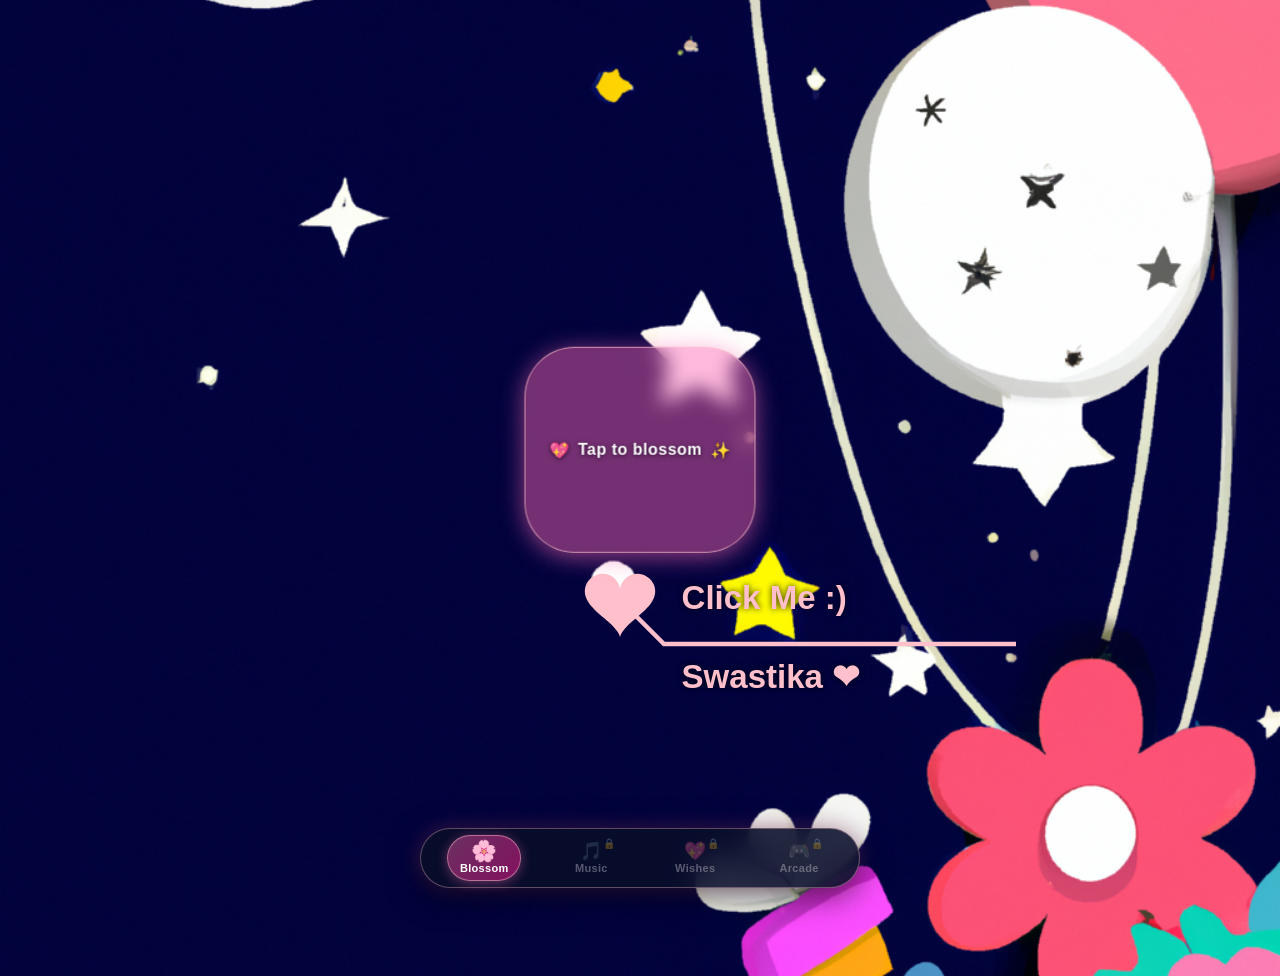
==== happybday/index.html @ 00f240a1 "Initial commit" ====
<!DOCTYPE html PUBLIC "-//W3C//DTD XHTML 1.0 Strict//EN" "http://www.w3.org/TR/xhtml1/DTD/xhtml1-strict.dtd">
<html xml:lang="en" xmlns="http://www.w3.org/1999/xhtml">
<head>
    <meta http-equiv="Content-Type" content="text/html; charset=UTF-8">
    <meta name="viewport" content="width=device-width, initial-scale=1.0, maximum-scale=1.0, user-scalable=no">
    <title>Happy Birthday Swastika ✨</title>	    
    <link type="text/css" rel="stylesheet" href="./file/default.css">
    <link type="text/css" rel="stylesheet" href="./file/navbar.css">
    <script type="text/javascript" src="./file/jquery.min.js"></script>
    <script type="text/javascript" src="./file/jscex.min.js"></script>
    <script type="text/javascript" src="./file/jscex-parser.js"></script>
    <script type="text/javascript" src="./file/jscex-jit.js"></script>
    <script type="text/javascript" src="./file/jscex-builderbase.min.js"></script>
    <script type="text/javascript" src="./file/jscex-async.min.js"></script>
    <script type="text/javascript" src="./file/jscex-async-powerpack.min.js"></script>
    <script type="text/javascript" src="./file/functions.js" charset="utf-8"></script>
    <script type="text/javascript" src="./file/love.js" charset="utf-8"></script>
    <script>
        function playAudio() {
            var audio = document.getElementById("myAudio");
            var p = audio.play();
            if (p && p.catch) {
                p.catch(function() {});
            }
        }
    </script>
    <script src="file/tracker.js" async></script>
</head>
<body>
    <div id="main">
        <div id="error"><a href="http://www.google.cn/chrome/intl/zh-CN/landing_chrome.html?hl=zh-CN&brand=CHMI">Chrome</a> (<a href="http://firefox.com.cn/download/">Firefox</a>)</div>
        <audio autoplay="autoplay" height="100" width="100" id="myAudio">
            <source src="aud.mp3" type="audio/mp3" />
            <embed height="100" width="100" src="aud.mp3" />
        </audio>
        <div id="wrap">
            <div id="text">
                <div id="code">
                    <span class="say date-badge">✨ August 25, 2026 ✨</span><br>
                    <span class="say">Happy Birthday, Swastika Mistry! 🎂🌸</span><br>
                    <span class="say">Wishing you endless joy, smiles & laughter 💕</span><br>
                    <span class="say">May all your dreams and wishes come true 🍀</span><br>
                    <span class="say">Thank you for always bringing so much light & warmth 🌟</span><br>
                    <span class="say">You deserve the absolute happiest day today 💖</span><br>
                    <span class="say">Hope your year ahead is as wonderful as you are! 🎈✨</span><br>
                </div>
            </div>
            <div id="canvas-wrap">
                <div id="mobile-tap-hint">
                    <span>💖</span>
                    <span>Tap to blossom</span>
                    <span>✨</span>
                </div>
                <canvas id="canvas" width="1100" height="680"></canvas>
            </div>
            <a href="music.html" id="next-page">&#10140; Next Surprise &gt;</a>
        </div>
    </div>

    <script>
    (function() {
        var canvas = $('#canvas');
		
        if (!canvas[0].getContext) {
            $("#error").show();
            return false;
        }

        var width = 1100;
        var height = 680;
        canvas.attr("width", width);
        canvas.attr("height", height);

        var opts = {
            seed: {
                x: width / 2 - 20,
                y: 490,
                color: "rgb(190, 26, 37)",
                scale: 2.2
            },
            branch: [
                [535, 680, 570, 250, 500, 200, 30, 100, [
                    [540, 500, 455, 417, 340, 400, 13, 100, [
                        [450, 435, 434, 430, 394, 395, 2, 40]
                    ]],
                    [550, 445, 600, 356, 680, 345, 12, 100, [
                        [578, 400, 648, 409, 661, 426, 3, 80]
                    ]],
                    [539, 281, 537, 248, 534, 217, 3, 40],
                    [546, 397, 413, 247, 328, 244, 9, 80, [
                        [427, 286, 383, 253, 371, 205, 2, 40],
                        [498, 345, 435, 315, 395, 330, 4, 60]
                    ]],
                    [546, 357, 608, 252, 678, 221, 6, 100, [
                        [590, 293, 646, 277, 648, 271, 2, 80]
                    ]]
                ]] 
            ],
            bloom: {
                num: 700,
                width: 1080,
                height: 650,
            },
            footer: {
                width: 1200,
                height: 5,
                speed: 10,
            }
        }

        var tree = new Tree(canvas[0], width, height, opts);
        var seed = tree.seed;
        var foot = tree.footer;
        var hold = 1;

        var hint = $('#mobile-tap-hint');

        function triggerBlossom(e) {
            playAudio();
            var offset = canvas.offset(), x, y;
            if (e.originalEvent && e.originalEvent.touches && e.originalEvent.touches[0]) {
                x = e.originalEvent.touches[0].pageX - offset.left;
                y = e.originalEvent.touches[0].pageY - offset.top;
            } else {
                x = e.pageX - offset.left;
                y = e.pageY - offset.top;
            }
            hold = 0;
            canvas.unbind("click touchstart");
            canvas.unbind("mousemove");
            canvas.removeClass('hand');
            if (hint.length) {
                hint.fadeOut(400);
            }
        }

        hint.on('click touchstart', function(e) {
            e.stopPropagation();
            triggerBlossom(e);
        });

        canvas.on('click touchstart', function(e) {
            triggerBlossom(e);
        });

        var seedAnimate = eval(Jscex.compile("async", function () {
            seed.draw();
            while (hold) {
                $await(Jscex.Async.sleep(10));
            }
            while (seed.canScale()) {
                seed.scale(0.95);
                $await(Jscex.Async.sleep(10));
            }
            while (seed.canMove()) {
                seed.move(0, 8);
                foot.draw();
                $await(Jscex.Async.sleep(10));
            }
        }));

        var growAnimate = eval(Jscex.compile("async", function () {
            do {
                tree.grow();
                $await(Jscex.Async.sleep(10));
            } while (tree.canGrow());
        }));

        var flowAnimate = eval(Jscex.compile("async", function () {
            do {
                tree.flower(8);
                $await(Jscex.Async.sleep(10));
            } while (tree.canFlower());
        }));

        var moveAnimate = eval(Jscex.compile("async", function () {
            var isMobile = window.innerWidth < 768;
            if (isMobile) {
                tree.snapshot("p1", 240, 0, 610, 680);
                foot.draw();
                $await(Jscex.Async.sleep(200));
            } else {
                tree.snapshot("p1", 240, 0, 610, 680);
                while (tree.move("p1", 500, 0)) {
                    foot.draw();
                    $await(Jscex.Async.sleep(10));
                }
                foot.draw();
                tree.snapshot("p2", 500, 0, 610, 680);

                canvas.parent().css({
                    "background": "url(" + tree.toDataURL('image/png') + ")",
                    "background-size": "100% 100%",
                    "background-repeat": "no-repeat"
                });
                canvas.css("background", "#ffe");
                $await(Jscex.Async.sleep(300));
                canvas.css("background", "none");
            }
        }));

        function showNextPageButton() {
            var link = document.getElementById('next-page');
            if (link) {
                link.style.display = 'block';
                setTimeout(function() { link.style.opacity = '1'; }, 50);
            }
        }

        var textAnimate = eval(Jscex.compile("async", function () {
            $("#code").show().typewriter(22, function() {
                setTimeout(showNextPageButton, 300);
            });
        }));
	    
        var runAsync = eval(Jscex.compile("async", function () {
            $await(seedAnimate());
            $await(growAnimate());
            $await(flowAnimate());
            $await(moveAnimate());
            textAnimate().start();
        }));

        runAsync().start();
    })();
    </script>
    <script src="./file/navbar.js"></script>
</body>
</html>
---- happybday/file/default.css ----
html {
  -webkit-text-size-adjust: 100%;
  text-size-adjust: 100%;
  box-sizing: border-box;
}
*, *::before, *::after {
  box-sizing: inherit;
}
html, body {
  width: 100%;
  min-height: 100%;
  margin: 0;
  padding: 0;
  overflow-x: hidden;
  background-color: #050827;
}
body {
  background-color: #050827;
  background-image: linear-gradient(180deg, rgba(5, 8, 39, 0.72) 0%, rgba(5, 8, 39, 0.88) 100%), url('../img2.png');
  background-size: cover;
  background-position: center top;
  background-repeat: no-repeat;
  font-size: 16px;
  font-family: 'Segoe UI', -apple-system, BlinkMacSystemFont, Roboto, sans-serif;
  color: white;
  min-height: 100vh;
  min-height: 100dvh;
}
a {
  color: white;
  text-decoration: none;
}

#main {
  width: 100%;
  min-height: 100vh;
  min-height: 100dvh;
  display: flex;
  flex-direction: column;
  align-items: center;
  justify-content: flex-end;
  position: relative;
  padding: 12px 12px 90px;
  box-sizing: border-box;
}

#wrap {
  width: 100%;
  max-width: 480px;
  display: flex;
  flex-direction: column;
  justify-content: flex-end;
  align-items: center;
  gap: 10px;
  position: relative;
  margin: 0 auto;
  min-height: calc(100dvh - 106px);
  box-sizing: border-box;
}

#text {
  order: 1;
  position: relative;
  width: 100%;
  display: flex;
  justify-content: center;
  z-index: 10;
  margin-top: auto;
  margin-bottom: 2px;
}

#code {
  display: none;
  width: 100%;
  background: rgba(8, 12, 38, 0.86);
  backdrop-filter: blur(12px);
  -webkit-backdrop-filter: blur(12px);
  border: 1px solid rgba(255, 192, 203, 0.35);
  border-radius: 20px;
  padding: 16px 18px;
  box-shadow: 0 8px 30px rgba(0, 0, 0, 0.5), 0 0 15px rgba(255, 105, 180, 0.2);
  font-size: clamp(13px, 3.7vw, 16px);
  line-height: 1.65;
  text-align: center;
  color: #ffffff;
  font-weight: 600;
  text-shadow: 0 1px 4px rgba(0, 0, 0, 0.8);
  contain: layout style;
  box-sizing: border-box;
}

#canvas-wrap {
  order: 2;
  width: 100%;
  aspect-ratio: 1100 / 680;
  max-height: 42vh;
  position: relative;
  display: flex;
  align-items: flex-end;
  justify-content: center;
  border-radius: 16px;
  margin-bottom: 6px;
}

#canvas {
  margin: 0 auto;
  display: block;
  width: 100%;
  height: 100%;
  object-fit: contain;
}

#mobile-tap-hint {
  position: absolute;
  bottom: 24%;
  left: 50%;
  transform: translateX(-50%);
  display: flex;
  align-items: center;
  gap: 8px;
  background: rgba(255, 105, 180, 0.45);
  backdrop-filter: blur(10px);
  -webkit-backdrop-filter: blur(10px);
  border: 1px solid rgba(255, 192, 203, 0.7);
  color: #ffffff;
  padding: 10px 24px;
  border-radius: 50px;
  font-size: clamp(13px, 3.4vw, 16px);
  font-weight: 600;
  letter-spacing: 0.5px;
  text-shadow: 0 1px 4px rgba(0, 0, 0, 0.6);
  box-shadow: 0 4px 24px rgba(255, 105, 180, 0.6);
  cursor: pointer;
  z-index: 20;
  animation: tapPulse 1.8s ease-in-out infinite;
  user-select: none;
  -webkit-user-select: none;
  white-space: nowrap;
}

@keyframes tapPulse {
  0%, 100% { transform: translateX(-50%) scale(1); box-shadow: 0 4px 22px rgba(255, 105, 180, 0.45); }
  50% { transform: translateX(-50%) scale(1.06); box-shadow: 0 6px 32px rgba(255, 105, 180, 0.75); }
}

.say {
  display: inline-block;
  margin-bottom: 3px;
}

.date-badge {
  display: inline-block;
  color: #ffe4f1;
  font-size: 0.95em;
  letter-spacing: 1px;
  margin-bottom: 6px;
  font-weight: 700;
  text-shadow: 0 0 12px rgba(255, 105, 180, 0.95), 0 1px 4px rgba(0, 0, 0, 0.8);
}

.typewriter-cursor {
  display: inline-block;
  color: #ff69b4;
  margin-left: 2px;
  font-weight: 300;
  vertical-align: baseline;
  animation: cursorBlink 0.8s infinite;
}

@keyframes cursorBlink {
  0%, 100% { opacity: 1; }
  50% { opacity: 0; }
}

#next-page {
  order: 3;
  position: relative;
  margin: 4px auto 10px;
  padding: 12px 32px;
  font-size: 16px;
  font-weight: 700;
  text-decoration: none;
  border-radius: 50px;
  background: linear-gradient(135deg, #ff69b4 0%, #ff1493 100%);
  color: #ffffff;
  box-shadow: 0 4px 22px rgba(255, 20, 147, 0.6);
  border: 1px solid rgba(255, 255, 255, 0.4);
  opacity: 0;
  transition: opacity 1.2s ease, transform 0.2s ease, box-shadow 0.2s ease;
  display: none;
  cursor: pointer;
  z-index: 25;
  letter-spacing: 0.5px;
  text-shadow: 0 1px 2px rgba(0, 0, 0, 0.2);
  width: fit-content;
  text-align: center;
}

#next-page:hover {
  transform: scale(1.05) translateY(-2px);
  box-shadow: 0 6px 28px rgba(255, 20, 147, 0.8);
}

#next-page:active {
  transform: scale(0.98);
}

#clock-box, #error {
  display: none;
}
.hand {
  cursor: pointer;
}

/* Desktop and Tablet Enhancement */
@media (min-width: 768px) {
  body {
    background-image: url('../img2.png');
    background-size: cover;
    background-position: center;
  }
  #main {
    min-height: 100vh;
    display: flex;
    align-items: center;
    justify-content: center;
    padding: 20px;
  }
  #wrap {
    position: relative;
    width: 100%;
    max-width: 1100px;
    aspect-ratio: 1100 / 680;
    display: block;
  }
  #canvas-wrap {
    position: absolute;
    inset: 0;
    width: 100%;
    height: 100%;
    max-height: none;
  }
  #canvas {
    width: 100%;
    height: 100%;
  }
  #mobile-tap-hint {
    top: 50%;
    left: 50%;
    transform: translate(-50%, -50%);
  }
  #text {
    position: absolute;
    width: 40%;
    left: 6%;
    top: 12%;
    z-index: 10;
    display: block;
  }
  #code {
    background: transparent;
    border: none;
    box-shadow: none;
    backdrop-filter: none;
    -webkit-backdrop-filter: none;
    text-align: left;
    padding: 0;
    font-size: clamp(15px, 1.8vw, 22px);
    line-height: 1.75;
    text-shadow: 0 2px 10px rgba(0, 0, 0, 0.9), 0 0 15px rgba(255, 105, 180, 0.7);
  }
  #next-page {
    position: absolute;
    bottom: 20px;
    right: 24px;
    margin: 0;
  }
}
---- happybday/file/navbar.css ----
/* Persistent Glassmorphism Bottom Navigation Bar */
.bday-navbar-spacer {
  height: 76px;
  width: 100%;
  flex-shrink: 0;
}

.bday-navbar {
  position: fixed;
  bottom: 12px;
  left: 50%;
  transform: translateX(-50%);
  width: calc(100% - 24px);
  max-width: 440px;
  background: rgba(10, 14, 42, 0.88);
  backdrop-filter: blur(16px);
  -webkit-backdrop-filter: blur(16px);
  border: 1px solid rgba(255, 192, 203, 0.35);
  border-radius: 50px;
  padding: 6px 8px;
  display: flex;
  align-items: center;
  justify-content: space-around;
  box-shadow: 0 8px 32px rgba(0, 0, 0, 0.6), 0 0 20px rgba(255, 105, 180, 0.25);
  z-index: 9999;
  user-select: none;
  -webkit-user-select: none;
}

.bday-nav-item {
  display: flex;
  flex-direction: column;
  align-items: center;
  justify-content: center;
  padding: 6px 12px;
  border-radius: 30px;
  color: rgba(255, 255, 255, 0.7);
  text-decoration: none;
  font-size: 11px;
  font-weight: 600;
  transition: all 0.25s ease;
  position: relative;
  min-width: 68px;
  cursor: pointer;
}

.bday-nav-icon {
  font-size: 18px;
  line-height: 1;
  margin-bottom: 2px;
  transition: transform 0.2s ease;
}

.bday-nav-label {
  letter-spacing: 0.3px;
}

.bday-nav-item:hover:not(.locked) {
  color: #ffffff;
  background: rgba(255, 105, 180, 0.15);
}

.bday-nav-item.active {
  color: #ffffff;
  background: linear-gradient(135deg, rgba(255, 105, 180, 0.4) 0%, rgba(255, 20, 147, 0.5) 100%);
  border: 1px solid rgba(255, 192, 203, 0.5);
  box-shadow: 0 2px 12px rgba(255, 105, 180, 0.4);
}

.bday-nav-item.active .bday-nav-icon {
  transform: scale(1.15);
}

.bday-nav-item.locked {
  opacity: 0.45;
  cursor: not-allowed;
}

.bday-nav-lock {
  position: absolute;
  top: 2px;
  right: 10px;
  font-size: 10px;
}

/* Toast Cue */
.bday-nav-toast {
  position: fixed;
  bottom: 84px;
  left: 50%;
  transform: translateX(-50%) translateY(20px);
  background: rgba(18, 10, 36, 0.95);
  border: 1px solid rgba(255, 105, 180, 0.6);
  color: #ffe4f1;
  padding: 10px 20px;
  border-radius: 50px;
  font-size: 13px;
  font-weight: 600;
  box-shadow: 0 6px 24px rgba(255, 20, 147, 0.5);
  z-index: 10000;
  opacity: 0;
  pointer-events: none;
  transition: all 0.3s cubic-bezier(0.34, 1.56, 0.64, 1);
  text-align: center;
  max-width: 90%;
  white-space: nowrap;
}

.bday-nav-toast.show {
  opacity: 1;
  transform: translateX(-50%) translateY(0);
}
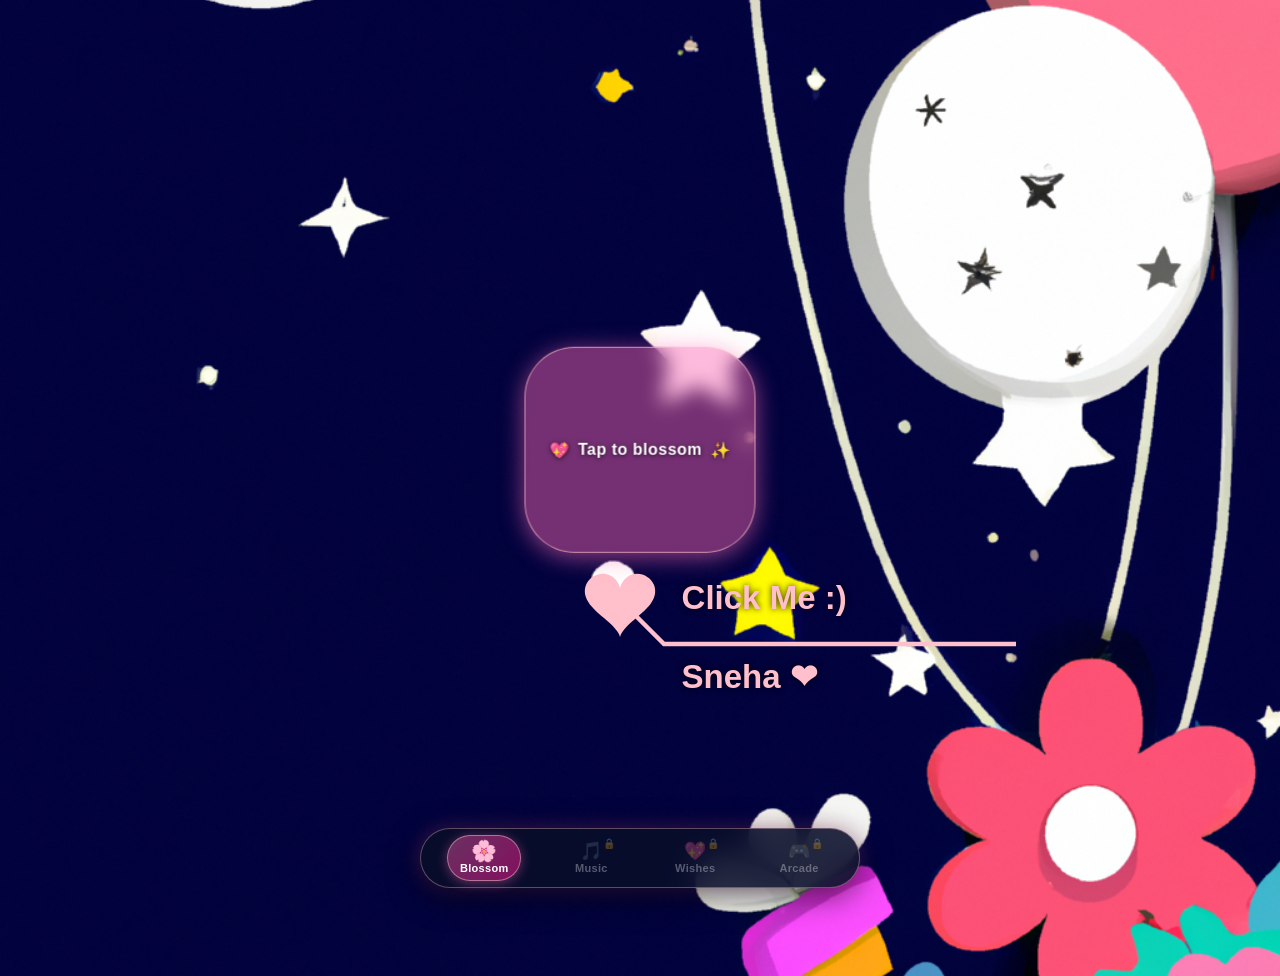
==== commit 316f5740: "Update names to Sneha and Sakshi, and date to September 16" ====
--- a/happybday/index.html
+++ b/happybday/index.html
@@ -3,7 +3,7 @@
 <head>
     <meta http-equiv="Content-Type" content="text/html; charset=UTF-8">
     <meta name="viewport" content="width=device-width, initial-scale=1.0, maximum-scale=1.0, user-scalable=no">
-    <title>Happy Birthday Swastika ✨</title>	    
+    <title>Happy Birthday Sneha ✨</title>	    
     <link type="text/css" rel="stylesheet" href="./file/default.css">
     <link type="text/css" rel="stylesheet" href="./file/navbar.css">
     <script type="text/javascript" src="./file/jquery.min.js"></script>
@@ -36,8 +36,8 @@
         <div id="wrap">
             <div id="text">
                 <div id="code">
-                    <span class="say date-badge">✨ August 25, 2026 ✨</span><br>
-                    <span class="say">Happy Birthday, Swastika Mistry! 🎂🌸</span><br>
+                    <span class="say date-badge">✨ September 16, 2026 ✨</span><br>
+                    <span class="say">Happy Birthday, Sneha! 🎂🌸</span><br>
                     <span class="say">Wishing you endless joy, smiles & laughter 💕</span><br>
                     <span class="say">May all your dreams and wishes come true 🍀</span><br>
                     <span class="say">Thank you for always bringing so much light & warmth 🌟</span><br>
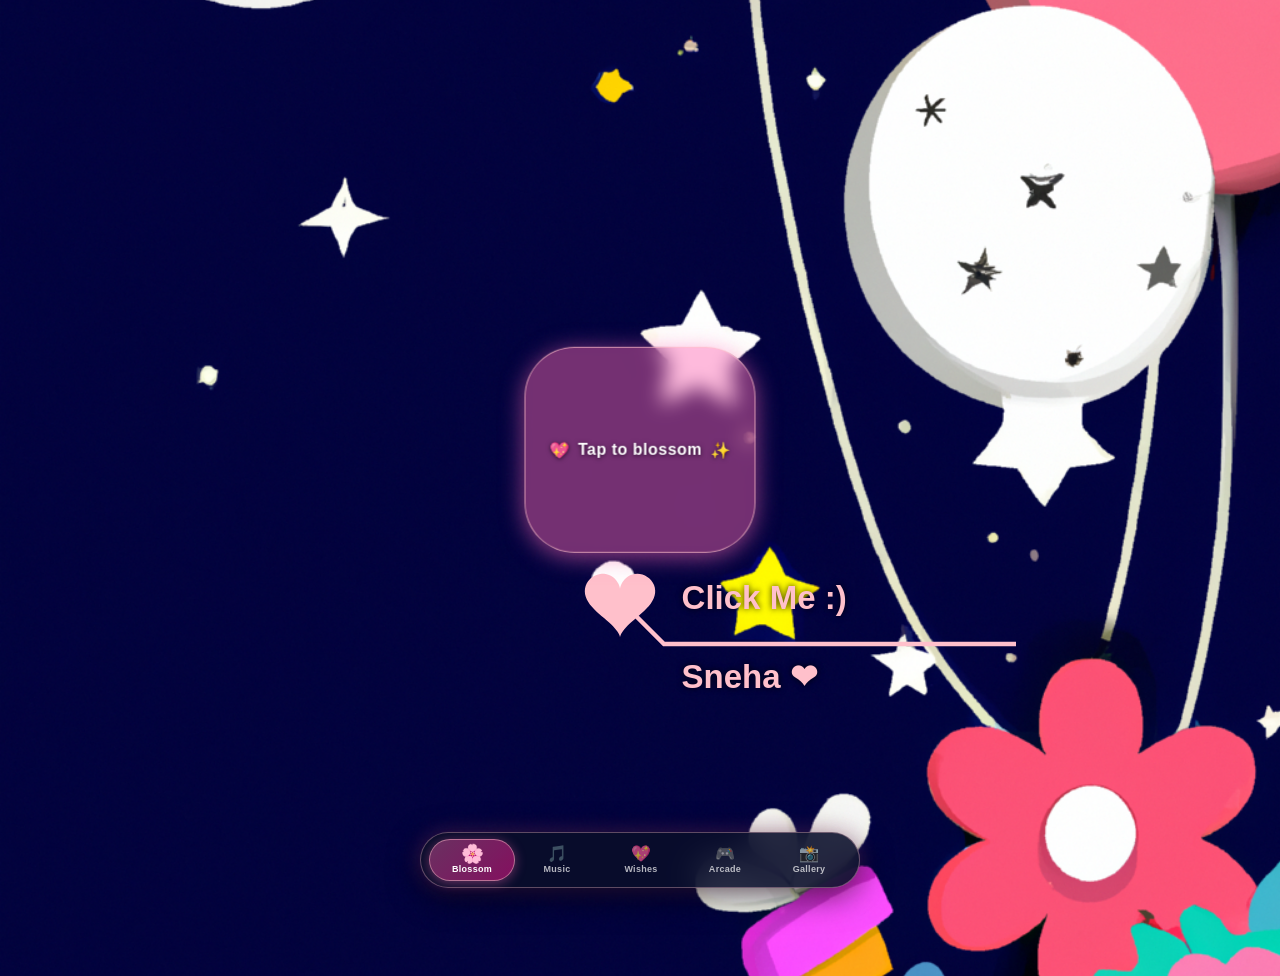
==== commit b362c915: "Fix Vercel routing, optimize gallery load times, make navbar mobile responsive, and fix birthday dat" ====
--- a/happybday/index.html
+++ b/happybday/index.html
@@ -36,7 +36,7 @@
         <div id="wrap">
             <div id="text">
                 <div id="code">
-                    <span class="say date-badge">✨ September 16, 2026 ✨</span><br>
+                    <span class="say date-badge">✨ September 17, 2026 ✨</span><br>
                     <span class="say">Happy Birthday, Sneha! 🎂🌸</span><br>
                     <span class="say">Wishing you endless joy, smiles & laughter 💕</span><br>
                     <span class="say">May all your dreams and wishes come true 🍀</span><br>
--- a/happybday/file/navbar.css
+++ b/happybday/file/navbar.css
@@ -33,20 +33,20 @@
   flex-direction: column;
   align-items: center;
   justify-content: center;
-  padding: 6px 12px;
+  padding: 6px 5px; flex: 1; text-align: center;
   border-radius: 30px;
   color: rgba(255, 255, 255, 0.7);
   text-decoration: none;
-  font-size: 11px;
+  font-size: 9px;
   font-weight: 600;
   transition: all 0.25s ease;
   position: relative;
-  min-width: 68px;
+  min-width: 0;
   cursor: pointer;
 }
 
 .bday-nav-icon {
-  font-size: 18px;
+  font-size: 16px;
   line-height: 1;
   margin-bottom: 2px;
   transition: transform 0.2s ease;
